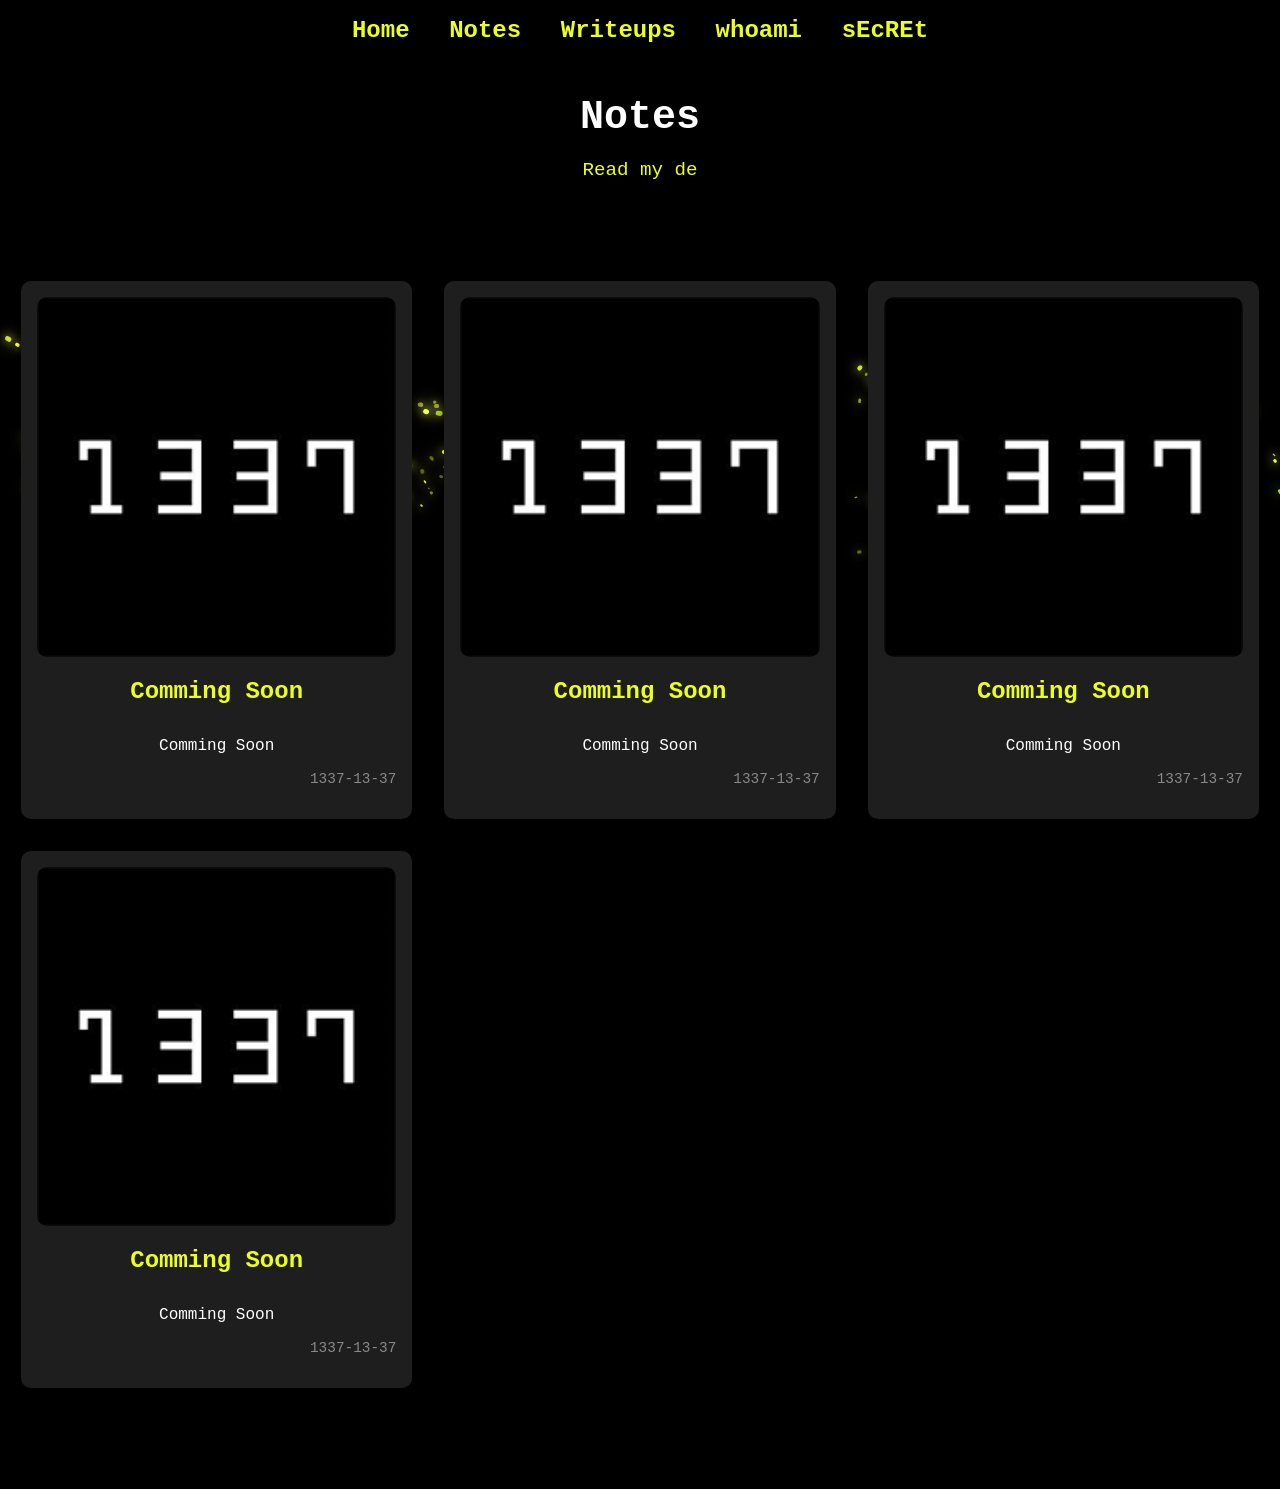
==== notes/index.html @ cb06479b "writeup template" ====
<!DOCTYPE html>
<html lang="en">
<head>
    <meta charset="UTF-8">
    <meta name="viewport" content="width=device-width, initial-scale=1.0">
    <title>Notes</title>
    <link rel="icon" href="../favicon.ico" type="image/x-icon">
    <link rel="stylesheet" href="../styles.css">
    <style>
        .hidden {
            display: none;
        }
    </style>
</head>
<body>
    <header>
        <nav>
            <ul>
                <li><a href="../index.html">Home</a></li>
                <li><a href="../notes/index.html">Notes</a></li>
                <li><a href="../writeups/index.html">Writeups</a></li>
                <li><a href="https://github.com/ymuuuu">whoami</a></li>
                <li><a href="../sECreT.html">sEcREt</a></li>

            </ul>
        </nav>
    </header>
    <main>
        <section id="notes">
            <h1 id="typed-title"></h1>
            <p id="typed-description"></p>

            <div class="notes-container">
                <a href="note1.html" class="note-card">
                    <img src="../images/nagi.png" alt="Note Image">
                    <h4>Comming Soon</h4>
                    <p>Comming Soon</p>
                    <p class="date">1337-13-37</p>
                </a>
                <a href="note2.html" class="note-card">
                    <img src="../images/nagi.png" alt="Note Image">
                    <h4>Comming Soon</h4>
                    <p>Comming Soon</p>
                    <p class="date">1337-13-37</p>
                </a>
                <a href="note3.html" class="note-card">
                    <img src="../images/nagi.png" alt="Note Image">
                    <h4>Comming Soon</h4>
                    <p>Comming Soon</p>
                    <p class="date">1337-13-37</p>
                </a>
                <a href="note3.html" class="note-card">
                    <img src="../images/nagi.png" alt="Note Image">
                    <h4>Comming Soon</h4>
                    <p>Comming Soon</p>
                    <p class="date">1337-13-37</p>
                </a>
                <div class="content--canvas"></div> 
            </div>
        </section>
    </main>
    <script src="../js/util.js"></script>
    <script src="../js/noise.min.js"></script> 
    <script src="../js/swirl.js"></script>
    <script>
        document.documentElement.className = "js";
        var supportsCssVars = function() {
            var e, t = document.createElement("style");
            return t.innerHTML = "root: { --tmp-var: bold; }", document.head.appendChild(t), e = !!(window.CSS && window.CSS.supports && window.CSS.supports("font-weight", "var(--tmp-var)")), t.parentNode.removeChild(t), e
        };
        supportsCssVars() || alert("Please view this demo in a modern browser that supports CSS Variables.");

        // Typing animation
        const texts = [
            "Notes",
            "Read my detailed notes on various topics."
        ];
        const typedTitleElement = document.getElementById('typed-title');
        const typedDescriptionElement = document.getElementById('typed-description');
        let i = 0;
        let j = 0;
        let currentElement = typedTitleElement;

        function type() {
            if (i < texts[j].length) {
                currentElement.innerHTML += texts[j].charAt(i);
                i++;
                setTimeout(type, 100); // Adjust the typing speed here
            } else {
                if (j < texts.length - 1) {
                    j++;
                    i = 0;
                    currentElement = typedDescriptionElement;
                    type();
                }
            }
        }

        document.addEventListener('DOMContentLoaded', type);
    </script>
</body>
</html>
---- styles.css ----
body {
    font-family: 'Courier New', Courier, monospace;
    background-color: #000000; /* Black background */
    color: #ecff1b; /* Green text */
    margin: 0;
    padding: 0;
}

header {
    background-color: rgba(0, 0, 0, 0); /* Fully transparent */
    padding: 1px 0;
    text-align: center;
}


nav ul {
    list-style-type: none;
    padding: 0;
}

nav ul li {
    display: inline;
    margin: 0 15px;
}

nav ul li a {
    color: #ecff1b; /* Green links */
    text-decoration: none;
    font-weight: bold;
    transition: color 0.3s;
    font-size: x-large;
}

nav ul li a:hover {
    color: #ffffff; /* Lighter green on hover */
}

main {
    padding: 1px;
    text-align: center;
}

footer {
    background-color: rgba(0, 0, 0, 0); /* Fully transparent */
    text-align: center;
    padding: 1px 0;
    position: fixed;
    width: 100%;
    bottom: 0;
}

h1 {
    font-size: 40px;
    margin-bottom: 1px;
    color: #ffffff; /* Green heading */
}

p {
    font-size: 1.2em;
    color: #ecff1b; /* Green paragraph text */
    margin-bottom: 1rem; /* Adjust this value to reduce space */
}

.notes-container {
    display: grid;
    grid-template-columns: repeat(auto-fill, minmax(300px, 1fr));
    gap: 2rem;
    max-width: 90rem;
    margin: 5rem auto;
    padding: 20px;
}

.note-card {
    display: block;
    background-color: #1e1e1e; /* Dark gray background */
    border-radius: 10px;
    padding: 1rem;
    box-shadow: 0 4px 8px rgba(0, 0, 0, 0.2);
    transition: transform 0.3s ease-in-out;
    text-decoration: none;
}

.note-card:hover {
    transform: translateY(-10px);
}

.note-card img {
    width: 100%;
    border-radius: 10px;
}

.note-card h4 {
    margin-top: 1rem;
    font-size: 1.5em;
    color: #ecff1b; /* Green heading */
}

.note-card p {
    margin-top: 0.5rem;
    font-size: 1em;
    color: #ffffff; /* Green text */
}

.note-card .date {
    text-align: right;
    margin-top: 1rem;
    font-size: 0.9em;
    color: #888; /* Gray date text */
}

.content--canvas {
    position: fixed;
    top: 0;
    left: 0;
    width: 100%;
    height: 100%;
    z-index: -1; /* Ensure it's behind other content */
}
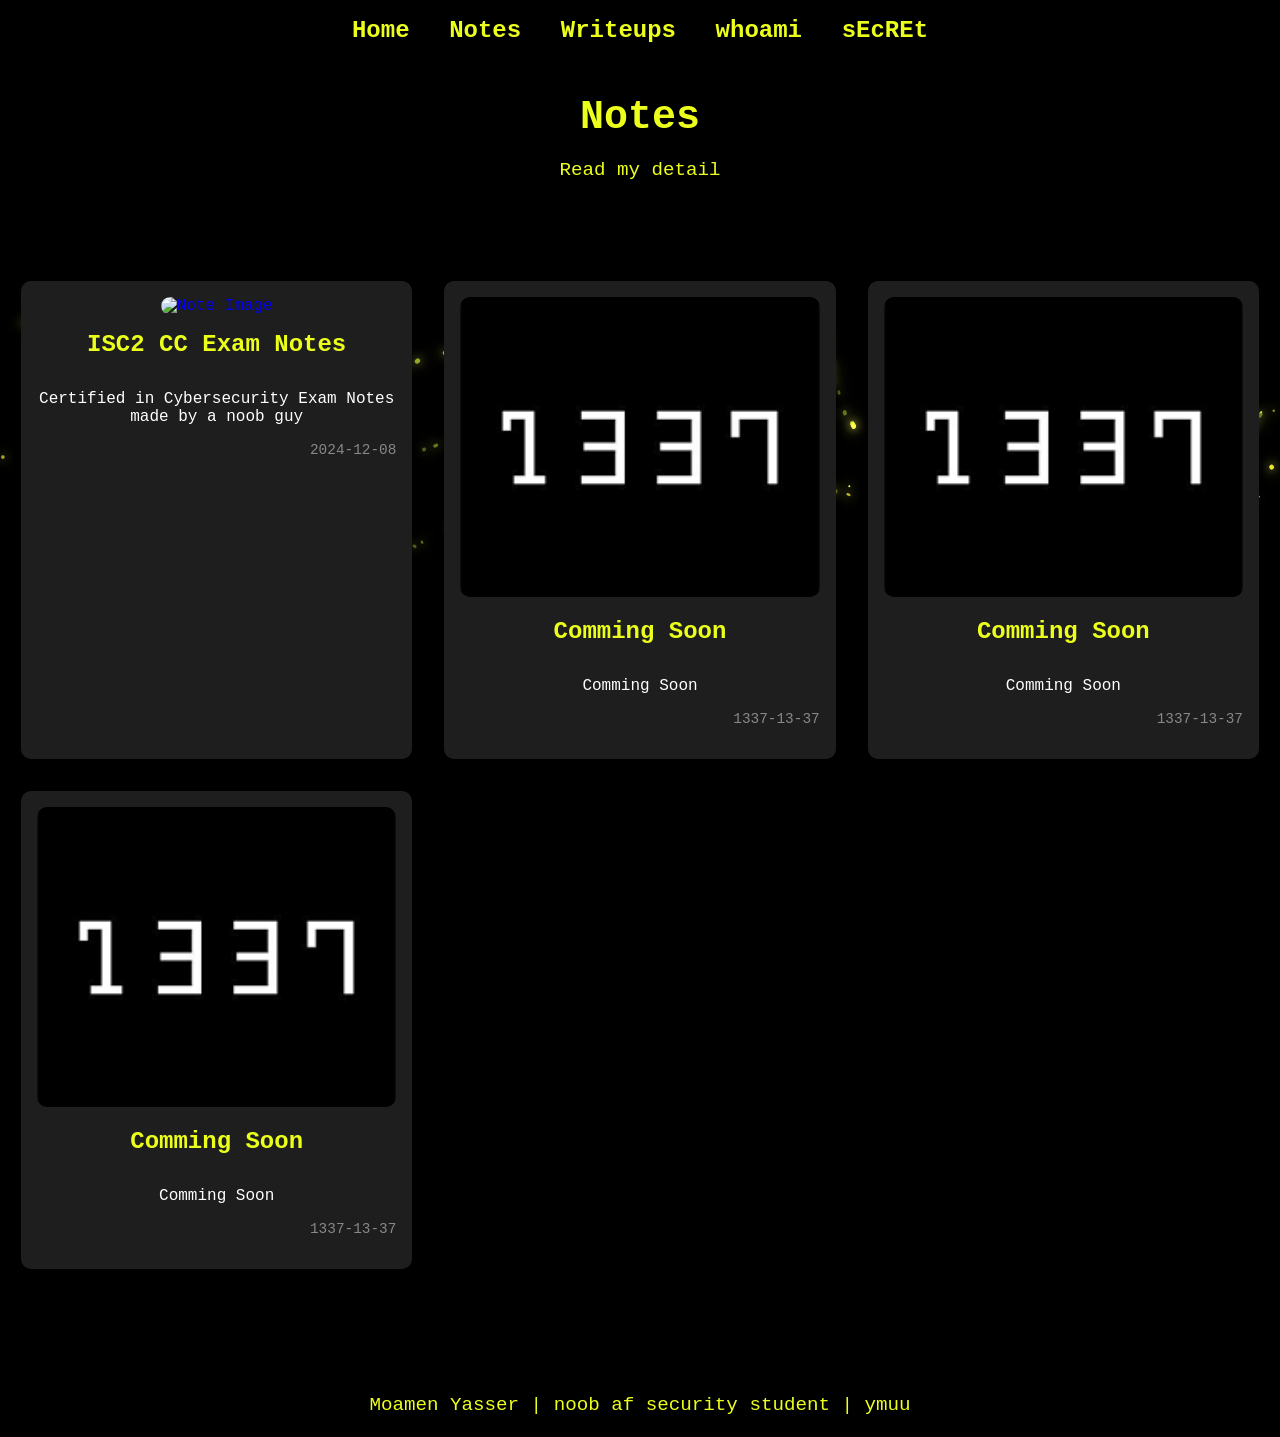
==== commit 76048f2d: "adding first note" ====
--- a/notes/index.html
+++ b/notes/index.html
@@ -31,11 +31,11 @@
             <p id="typed-description"></p>
 
             <div class="notes-container">
-                <a href="note1.html" class="note-card">
-                    <img src="../images/nagi.png" alt="Note Image">
-                    <h4>Comming Soon</h4>
-                    <p>Comming Soon</p>
-                    <p class="date">1337-13-37</p>
+                <a href="ISC2-Exam-Notes.html" class="note-card">
+                    <img src="https://images.unsplash.com/photo-1698086032723-77b19d2ce2f2" alt="Note Image">
+                    <h4>ISC2 CC Exam Notes</h4>
+                    <p>Certified in Cybersecurity Exam Notes made by a noob guy</p>
+                    <p class="date">2024-12-08</p>
                 </a>
                 <a href="note2.html" class="note-card">
                     <img src="../images/nagi.png" alt="Note Image">
@@ -59,6 +59,9 @@
             </div>
         </section>
     </main>
+    <footer>
+        <p>Moamen Yasser | noob af security student | ymuu</p>
+    </footer>
     <script src="../js/util.js"></script>
     <script src="../js/noise.min.js"></script> 
     <script src="../js/swirl.js"></script>
@@ -85,7 +88,7 @@
             if (i < texts[j].length) {
                 currentElement.innerHTML += texts[j].charAt(i);
                 i++;
-                setTimeout(type, 100); // Adjust the typing speed here
+                setTimeout(type, 50); // Adjust the typing speed here
             } else {
                 if (j < texts.length - 1) {
                     j++;
--- a/styles.css
+++ b/styles.css
@@ -4,6 +4,9 @@
     color: #ecff1b; /* Green text */
     margin: 0;
     padding: 0;
+    min-height: 100vh; /* Ensure the body takes at least the full viewport height */
+    display: flex; /* Use flexbox to push footer to the bottom */
+    flex-direction: column;
 }
 
 header {
@@ -11,7 +14,6 @@
     padding: 1px 0;
     text-align: center;
 }
-
 
 nav ul {
     list-style-type: none;
@@ -38,21 +40,24 @@
 main {
     padding: 1px;
     text-align: center;
+    flex: 1; /* Make the main content take up all available space */
 }
 
 footer {
     background-color: rgba(0, 0, 0, 0); /* Fully transparent */
     text-align: center;
-    padding: 1px 0;
-    position: fixed;
+    padding: 5px 0;
+    position: relative; /* Keep the footer fixed at the bottom */
     width: 100%;
+    /* height: 2.5rem; */
     bottom: 0;
+    clear: both;
 }
 
 h1 {
     font-size: 40px;
     margin-bottom: 1px;
-    color: #ffffff; /* Green heading */
+    color: #ecff1b; /* Yellow heading */
 }
 
 p {
@@ -86,6 +91,8 @@
 
 .note-card img {
     width: 100%;
+    height: 300px; /* Set a fixed height for all images */
+    object-fit: cover; /* Ensure the image covers the entire area without distortion */
     border-radius: 10px;
 }
 
@@ -115,4 +122,12 @@
     width: 100%;
     height: 100%;
     z-index: -1; /* Ensure it's behind other content */
+}
+.page-cover-image {
+    width: 100%; /* Set the image width to 80% of its container */
+    height: 400px; /* Set a fixed height for the image */
+    object-fit: cover; /* Ensure the image covers the entire area without distortion */
+    object-position: center top; /* Center the image horizontally and align it to the top */
+    display: block; /* Ensure the image behaves as a block element */
+    margin: 0 auto; /* Center the image horizontally */
 }
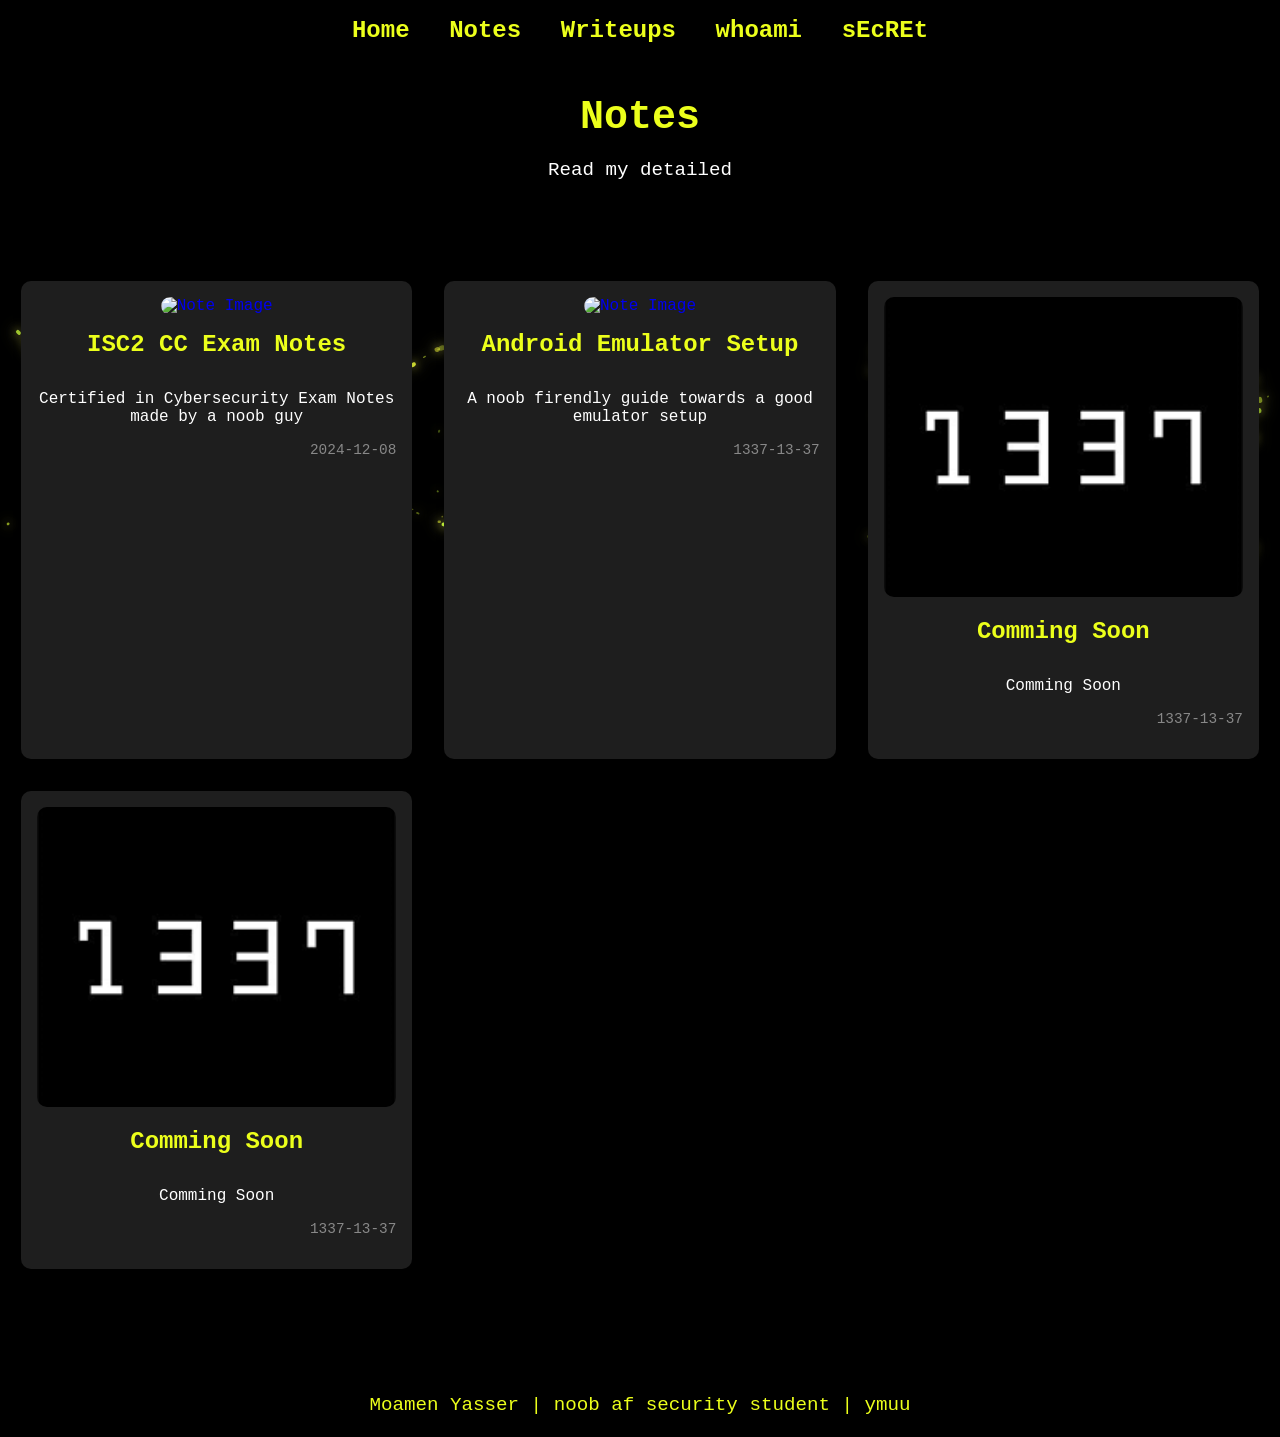
==== commit 832d9292: "big update and a new note" ====
--- a/notes/index.html
+++ b/notes/index.html
@@ -37,10 +37,10 @@
                     <p>Certified in Cybersecurity Exam Notes made by a noob guy</p>
                     <p class="date">2024-12-08</p>
                 </a>
-                <a href="note2.html" class="note-card">
-                    <img src="../images/nagi.png" alt="Note Image">
-                    <h4>Comming Soon</h4>
-                    <p>Comming Soon</p>
+                <a href="Android-Emulator-Setup.html" class="note-card">
+                    <img src="https://miro.medium.com/v2/resize:fit:1024/1*Kxa_1fuHF4BMBQkq8Uyz0Q.jpeg" alt="Note Image">
+                    <h4>Android Emulator Setup</h4>
+                    <p>A noob firendly guide towards a good emulator setup</p>
                     <p class="date">1337-13-37</p>
                 </a>
                 <a href="note3.html" class="note-card">
--- a/styles.css
+++ b/styles.css
@@ -44,14 +44,18 @@
 }
 
 footer {
-    background-color: rgba(0, 0, 0, 0); /* Fully transparent */
+    background-color: rgba(0, 0, 0, 0) !important; /* Fully transparent background */
     text-align: center;
     padding: 5px 0;
     position: relative; /* Keep the footer fixed at the bottom */
     width: 100%;
-    /* height: 2.5rem; */
     bottom: 0;
     clear: both;
+    color: #ecff1b !important; /* Yellow text */
+}
+
+footer p {
+    color: inherit; /* Inherit the footer's text color */
 }
 
 h1 {
@@ -62,7 +66,7 @@
 
 p {
     font-size: 1.2em;
-    color: #ecff1b; /* Green paragraph text */
+    color: #ffffff; /* Green paragraph text */
     margin-bottom: 1rem; /* Adjust this value to reduce space */
 }
 
@@ -130,4 +134,57 @@
     object-position: center top; /* Center the image horizontally and align it to the top */
     display: block; /* Ensure the image behaves as a block element */
     margin: 0 auto; /* Center the image horizontally */
-}+}
+
+button {
+    outline: none;
+    cursor: pointer;
+    border: none;
+    padding: 0.9rem 2rem;
+    margin: 0;
+    font-family: inherit;
+    font-size: inherit;
+    position: relative;
+    display: inline-block;
+    letter-spacing: 0.05rem;
+    font-weight: 700;
+    font-size: 17px;
+    border-radius: 500px;
+    overflow: hidden;
+    background: #ffffff;
+    color: rgb(0, 0, 0);
+   }
+   
+   button span {
+    position: relative;
+    z-index: 10;
+    transition: color 0.4s;
+   }
+   
+   button:hover span {
+    color: black;
+   }
+   
+   button::before,
+   button::after {
+    position: absolute;
+    top: 0;
+    left: 0;
+    width: 100%;
+    height: 100%;
+    z-index: 0;
+   }
+   
+   button::before {
+    content: "";
+    background: #ecff1b;
+    width: 120%;
+    left: -10%;
+    transform: skew(30deg);
+    transition: transform 0.4s cubic-bezier(0.3, 1, 0.8, 1);
+   }
+   
+   button:hover::before {
+    transform: translate3d(100%, 0, 0);
+   }
+   
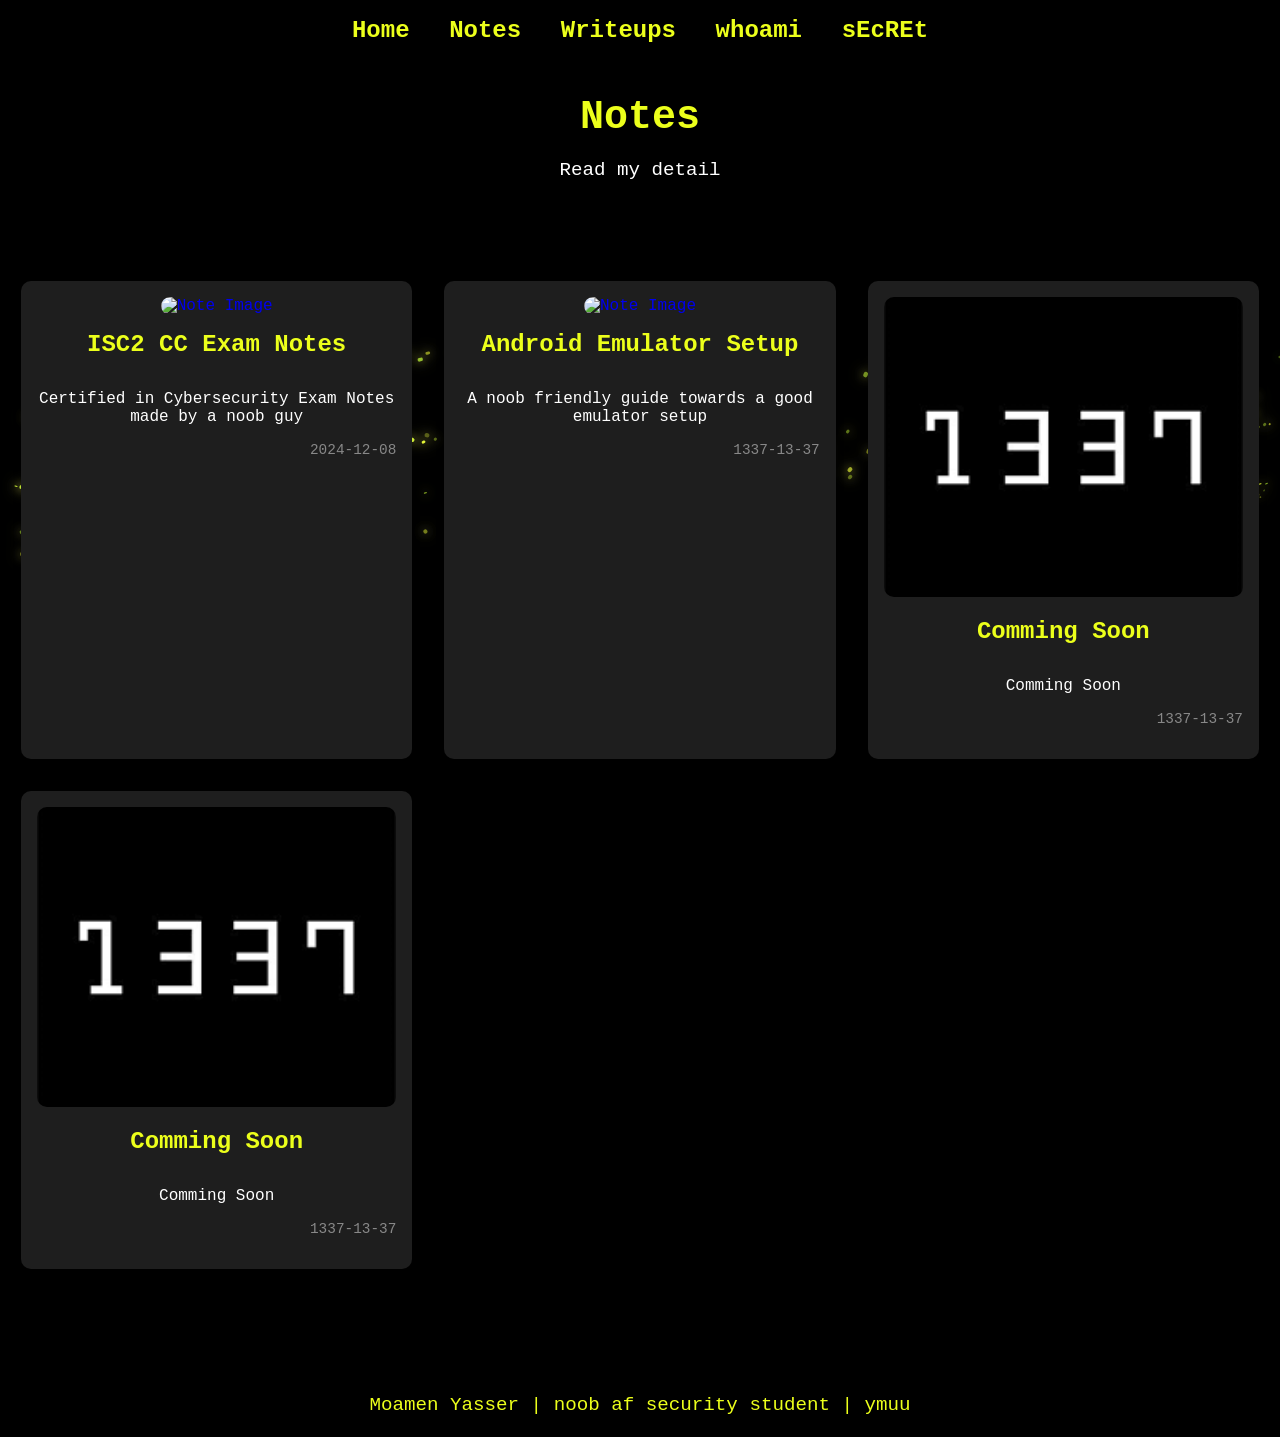
==== commit b512e3bc: "update index.html" ====
--- a/notes/index.html
+++ b/notes/index.html
@@ -40,7 +40,7 @@
                 <a href="Android-Emulator-Setup.html" class="note-card">
                     <img src="https://miro.medium.com/v2/resize:fit:1024/1*Kxa_1fuHF4BMBQkq8Uyz0Q.jpeg" alt="Note Image">
                     <h4>Android Emulator Setup</h4>
-                    <p>A noob firendly guide towards a good emulator setup</p>
+                    <p>A noob friendly guide towards a good emulator setup</p>
                     <p class="date">1337-13-37</p>
                 </a>
                 <a href="note3.html" class="note-card">
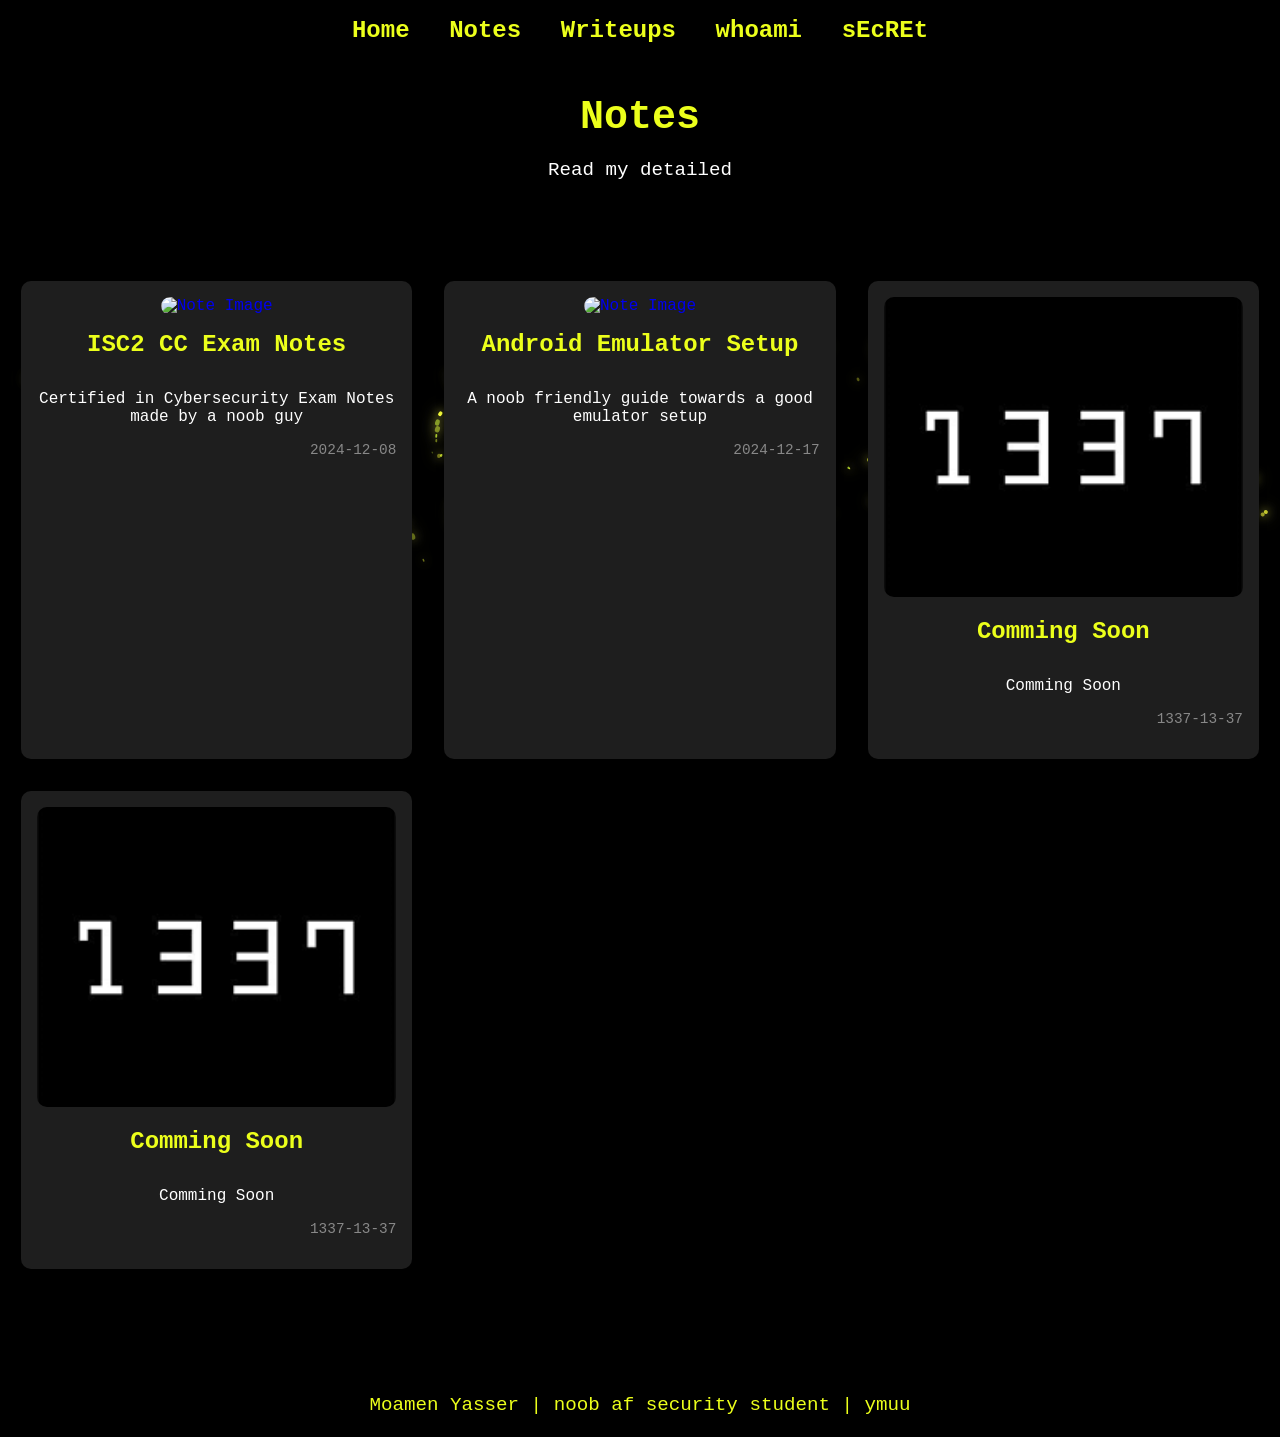
==== commit 9ceb9a18: "Update index.html" ====
--- a/notes/index.html
+++ b/notes/index.html
@@ -41,7 +41,7 @@
                     <img src="https://miro.medium.com/v2/resize:fit:1024/1*Kxa_1fuHF4BMBQkq8Uyz0Q.jpeg" alt="Note Image">
                     <h4>Android Emulator Setup</h4>
                     <p>A noob friendly guide towards a good emulator setup</p>
-                    <p class="date">1337-13-37</p>
+                    <p class="date">2024-12-17</p>
                 </a>
                 <a href="note3.html" class="note-card">
                     <img src="../images/nagi.png" alt="Note Image">
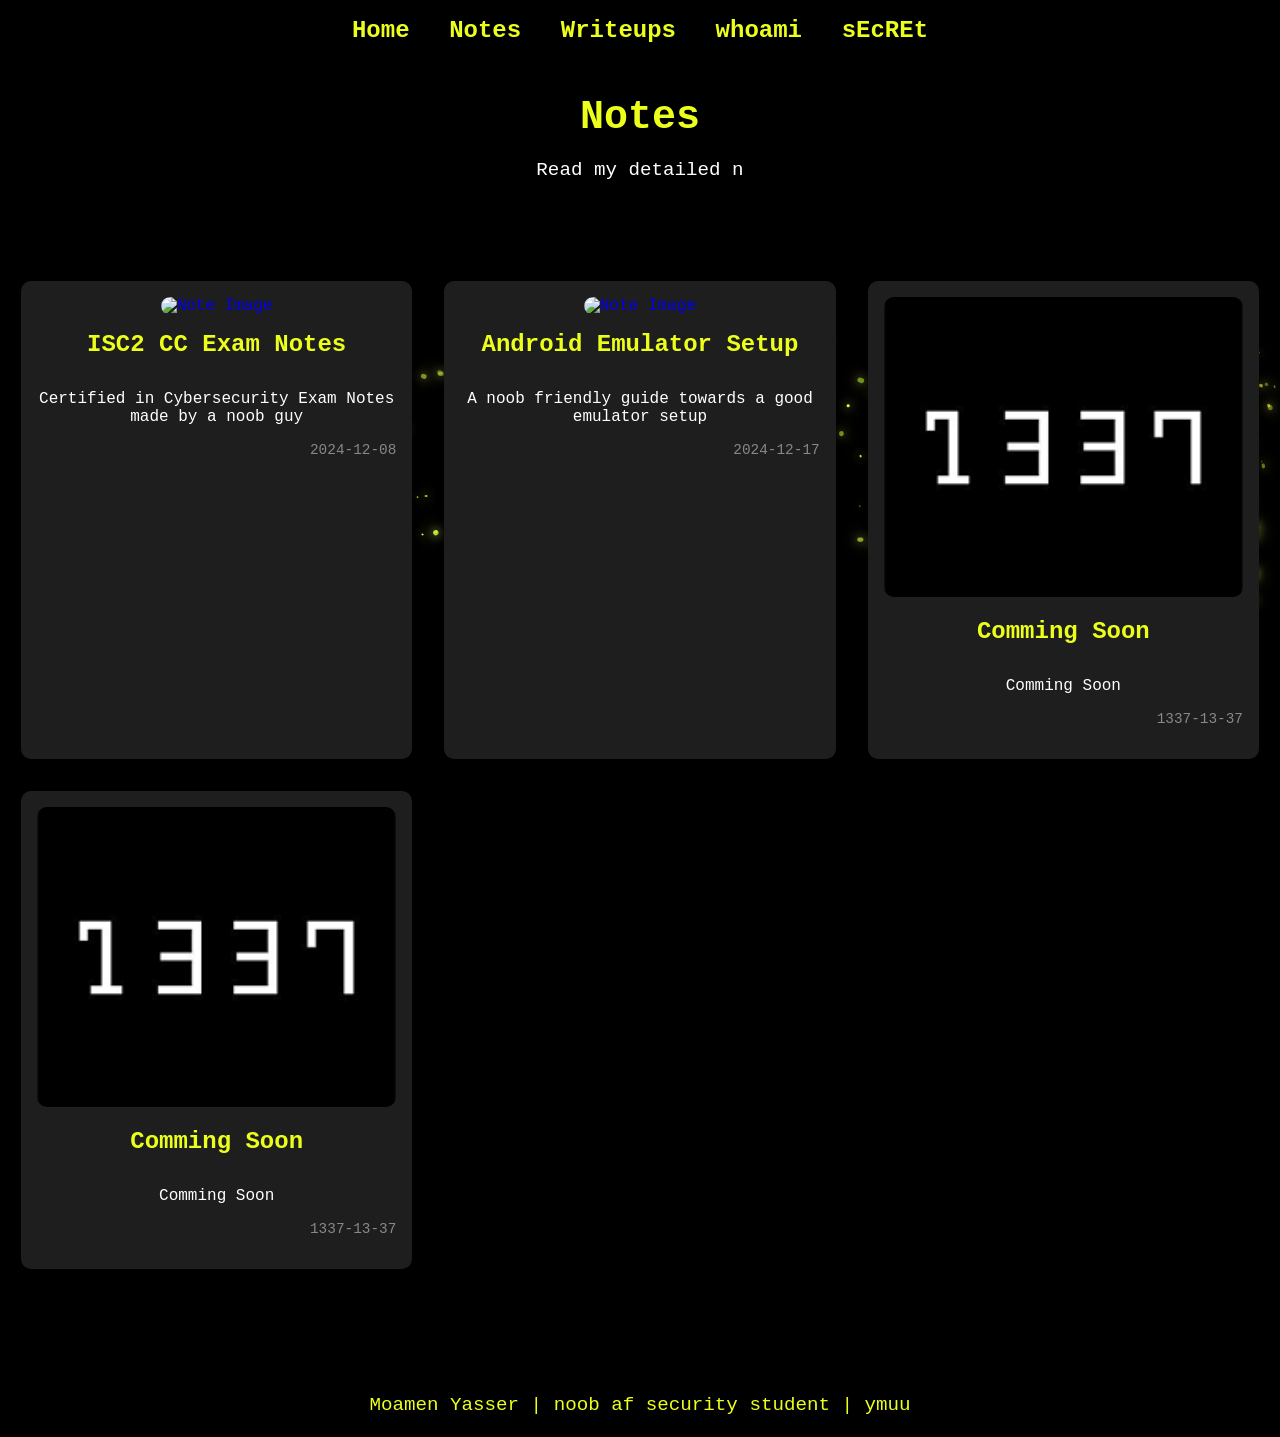
==== commit b8a0618a: "some fixings" ====
--- a/notes/index.html
+++ b/notes/index.html
@@ -3,7 +3,7 @@
 <head>
     <meta charset="UTF-8">
     <meta name="viewport" content="width=device-width, initial-scale=1.0">
-    <title>Notes</title>
+    <title>noob notes</title>
     <link rel="icon" href="../favicon.ico" type="image/x-icon">
     <link rel="stylesheet" href="../styles.css">
     <style>
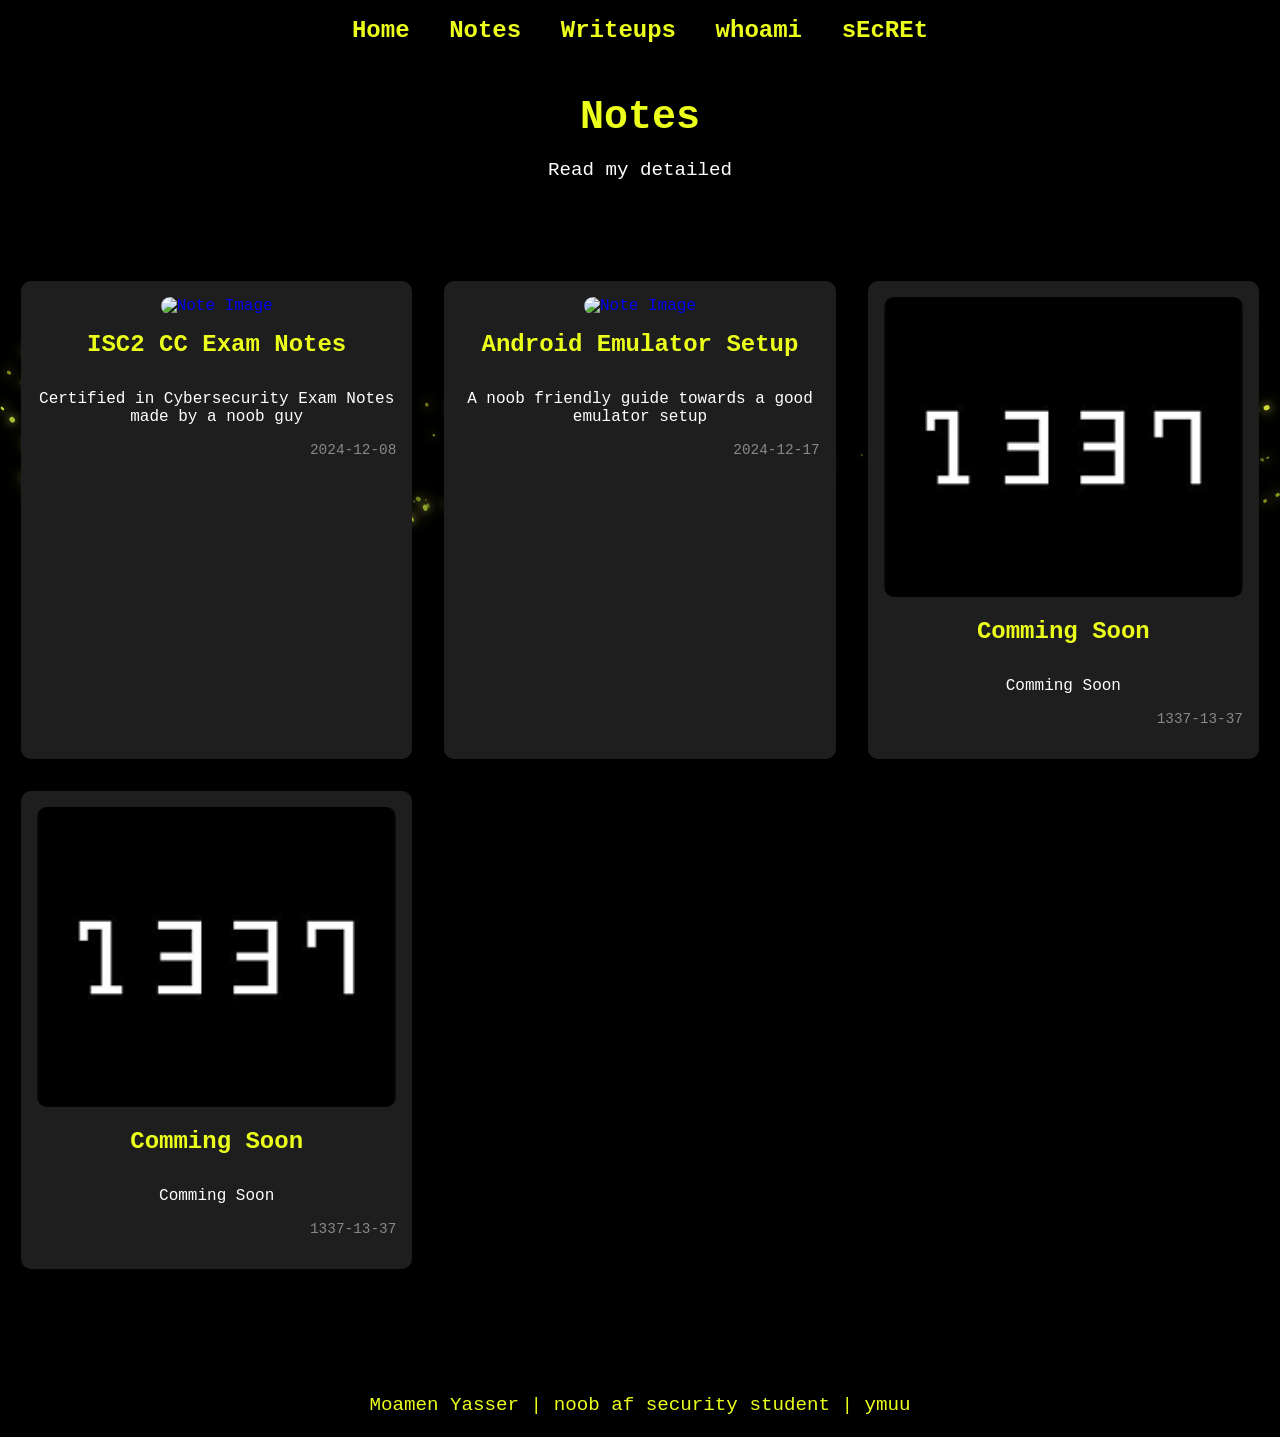
==== commit 0f11dc59: "edit the externsions" ====
--- a/notes/index.html
+++ b/notes/index.html
@@ -16,9 +16,9 @@
     <header>
         <nav>
             <ul>
-                <li><a href="../index.html">Home</a></li>
-                <li><a href="../notes/index.html">Notes</a></li>
-                <li><a href="../writeups/index.html">Writeups</a></li>
+                <li><a href="../">Home</a></li>
+                <li><a href="../notes/">Notes</a></li>
+                <li><a href="../writeups/">Writeups</a></li>
                 <li><a href="https://github.com/ymuuuu">whoami</a></li>
                 <li><a href="../sECreT.html">sEcREt</a></li>
 
